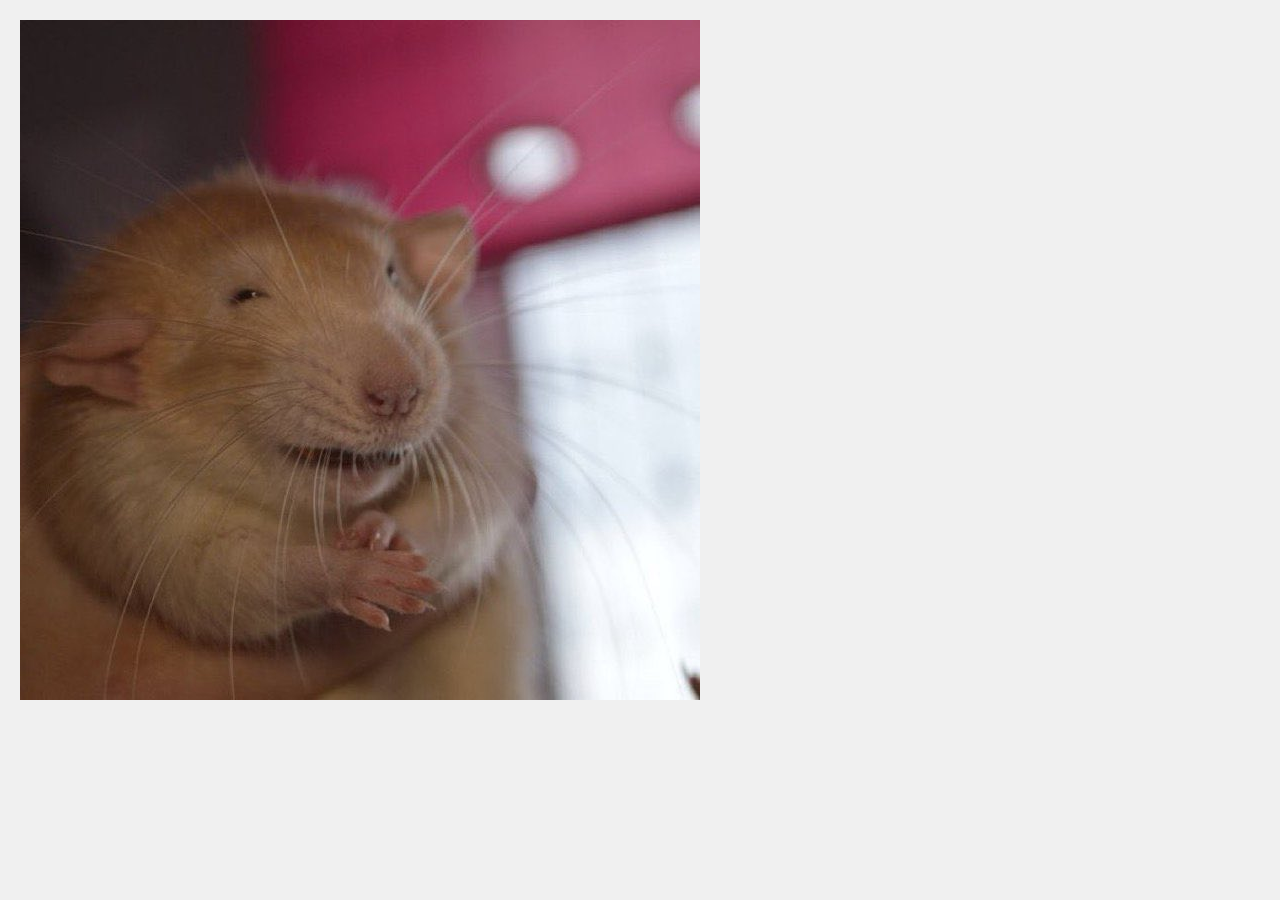
==== index.html @ bf4ac9f2 "Update index.html" ====
<!DOCTYPE html>
<html>
<head>
    <style>
        body {
            background-color: #f0f0f0;
            color: #333;
            font-family: Arial, sans-serif;
            margin: 0;
            padding: 20px;
        }
        
        img {
            max-width: 100%;
            height: auto;
        }
    </style>
</head>
<body>
<img src="/assets/plans.jpeg"/>
</body>
</html>
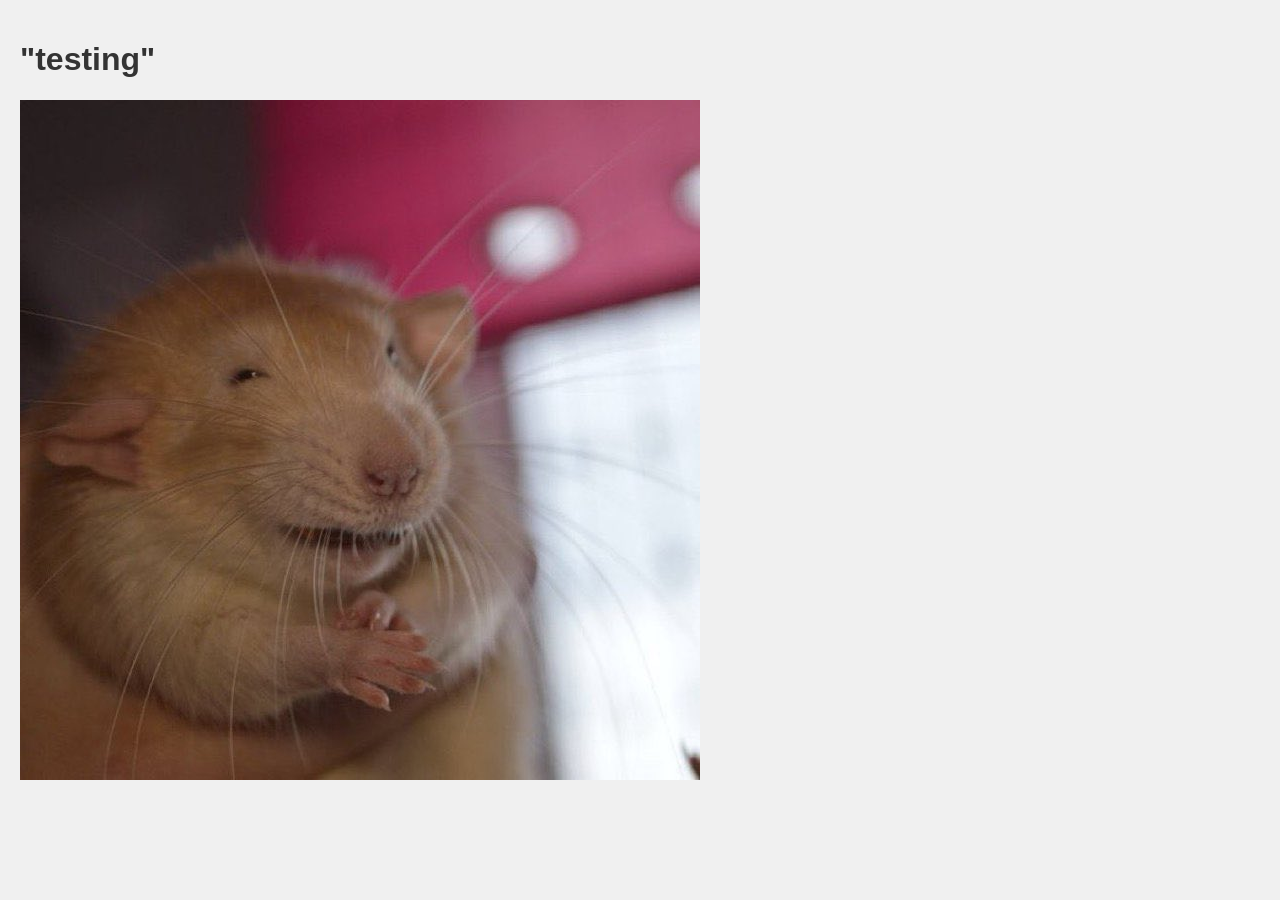
==== commit adc5861f: "Update index.html" ====
--- a/index.html
+++ b/index.html
@@ -17,6 +17,7 @@
     </style>
 </head>
 <body>
-<img src="/assets/plans.jpeg"/>
+    <h1>"testing"</h1>
+    <img src="/assets/plans.jpeg"/>
 </body>
 </html>
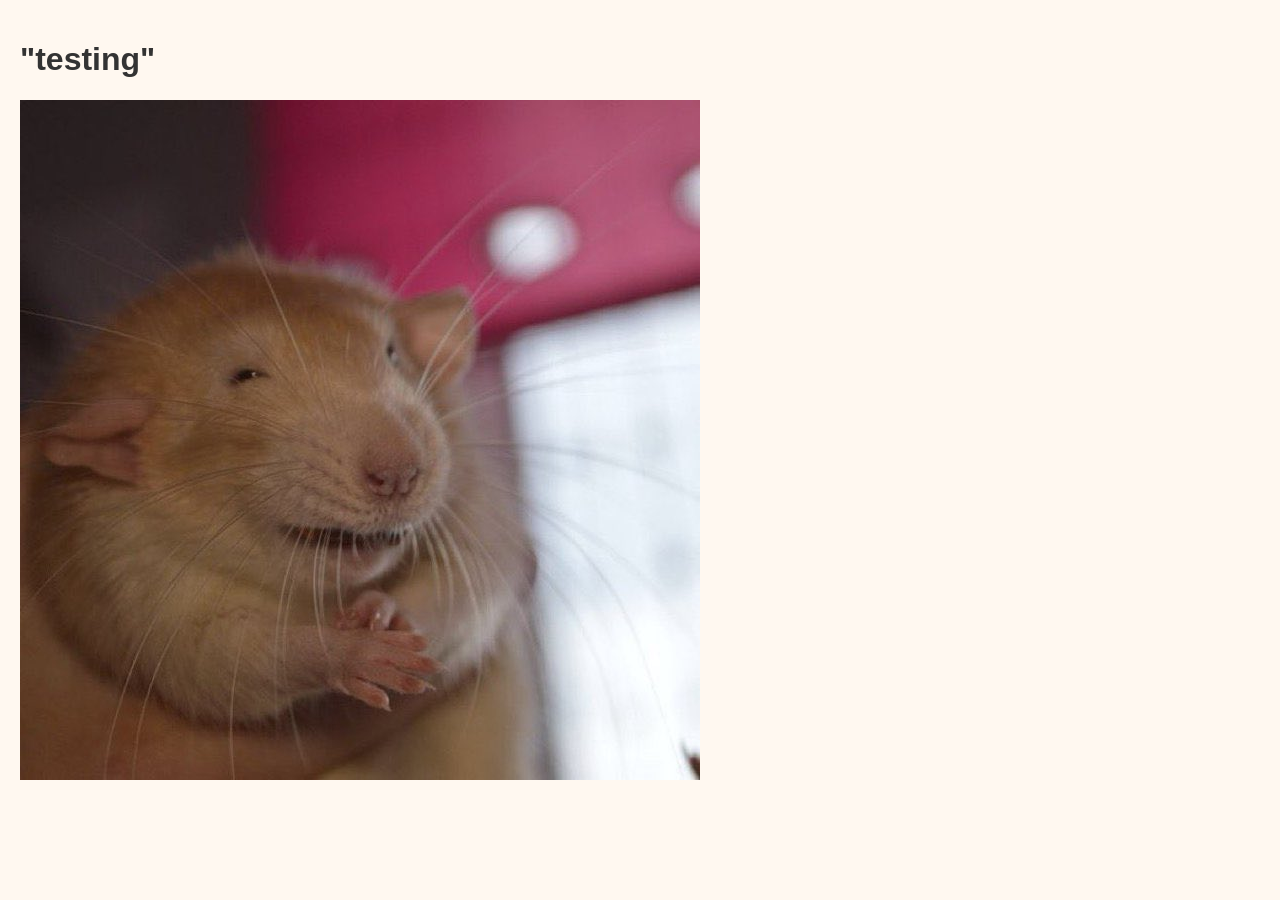
==== commit 345fa969: "Update index.html" ====
--- a/index.html
+++ b/index.html
@@ -3,7 +3,7 @@
 <head>
     <style>
         body {
-            background-color: #f0f0f0;
+            background-color: #FFF8F0;
             color: #333;
             font-family: Arial, sans-serif;
             margin: 0;
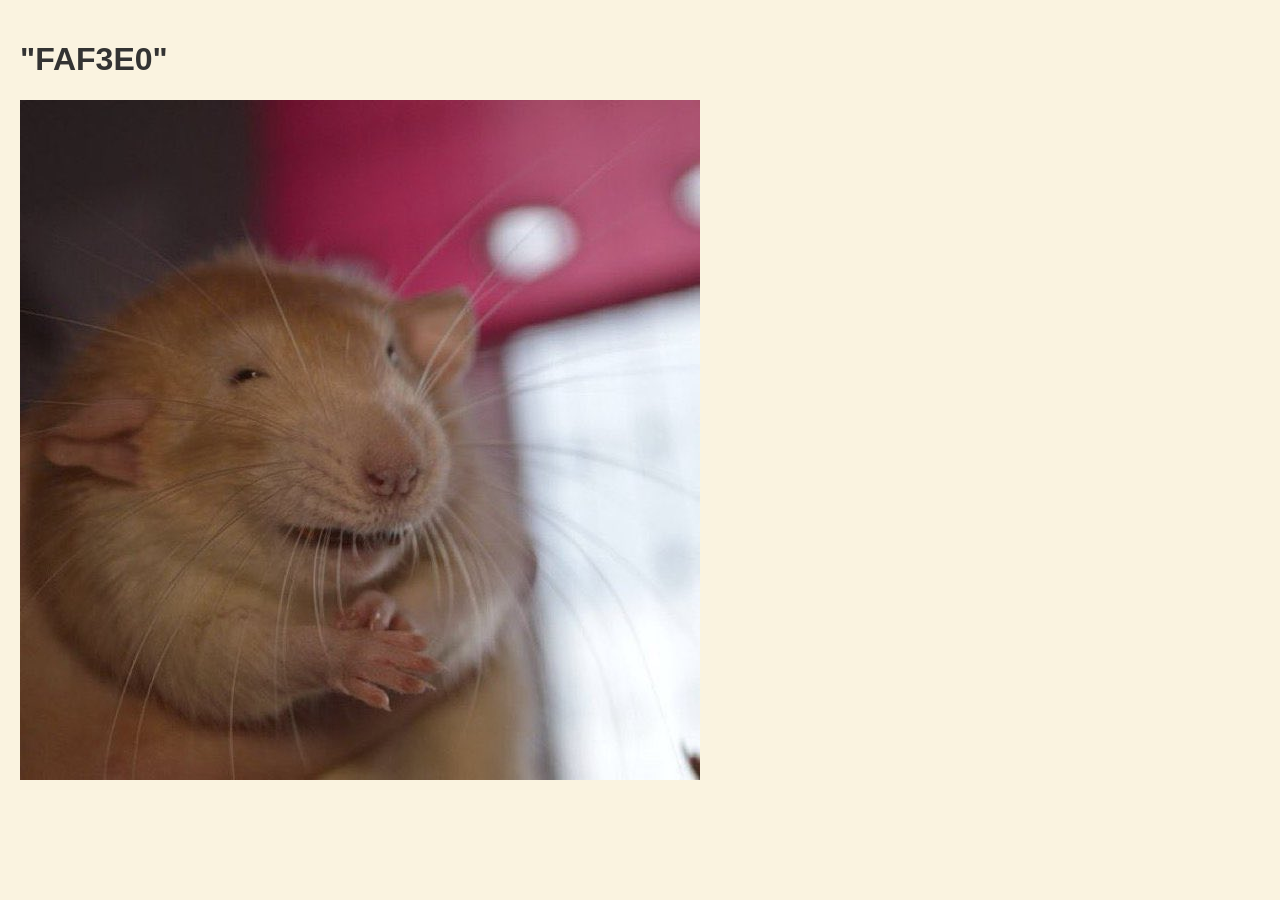
==== commit 4ca277d4: "Update index.html" ====
--- a/index.html
+++ b/index.html
@@ -3,7 +3,7 @@
 <head>
     <style>
         body {
-            background-color: #FFF8F0;
+            background-color: #FAF3E0;
             color: #333;
             font-family: Arial, sans-serif;
             margin: 0;
@@ -17,7 +17,7 @@
     </style>
 </head>
 <body>
-    <h1>"testing"</h1>
+    <h1>"FAF3E0"</h1>
     <img src="/assets/plans.jpeg"/>
 </body>
 </html>
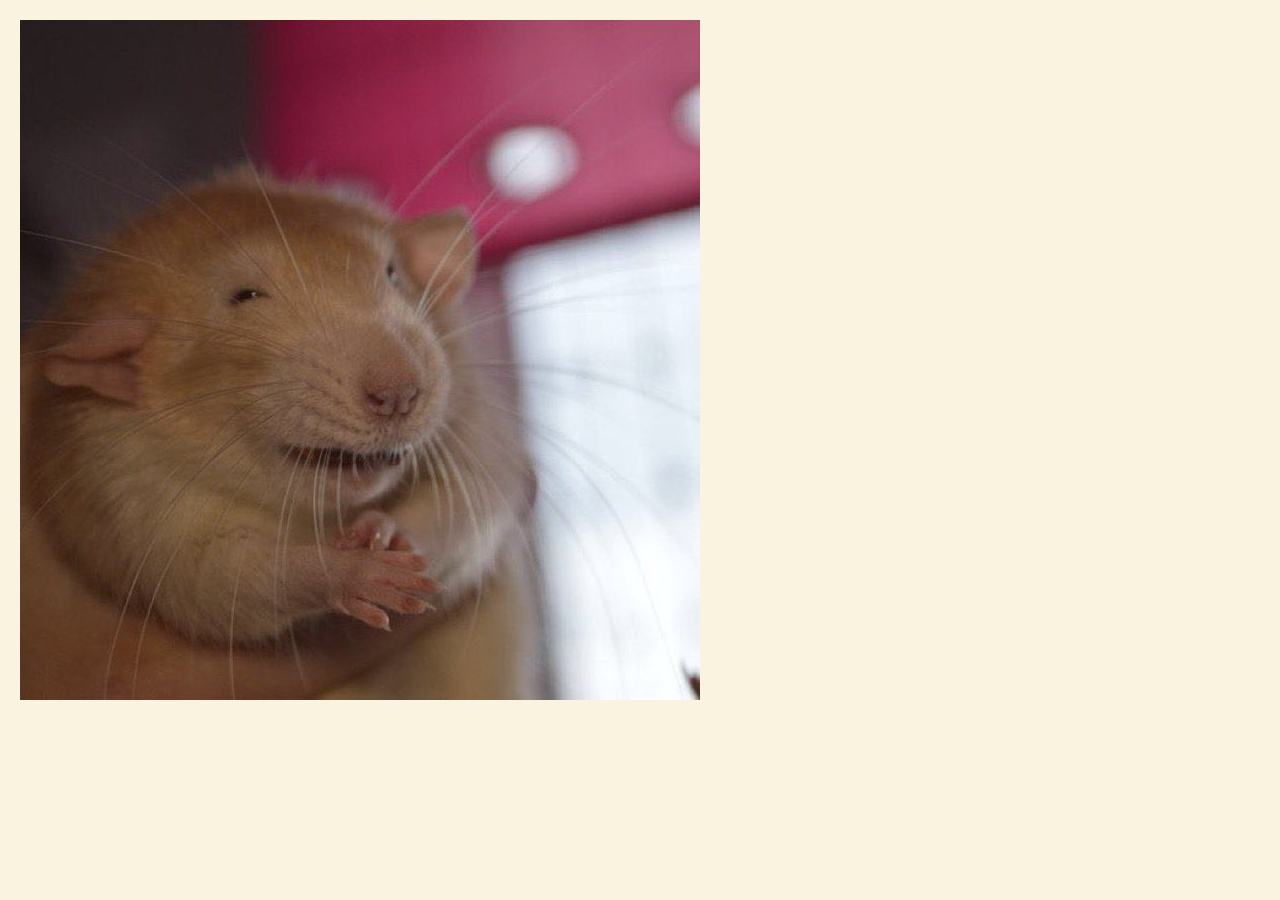
==== commit 9dec897c: "Update index.html" ====
--- a/index.html
+++ b/index.html
@@ -17,7 +17,7 @@
     </style>
 </head>
 <body>
-    <h1>"FAF3E0"</h1>
+    <!-- <h1>"FAF3E0"</h1> -->
     <img src="/assets/plans.jpeg"/>
 </body>
 </html>
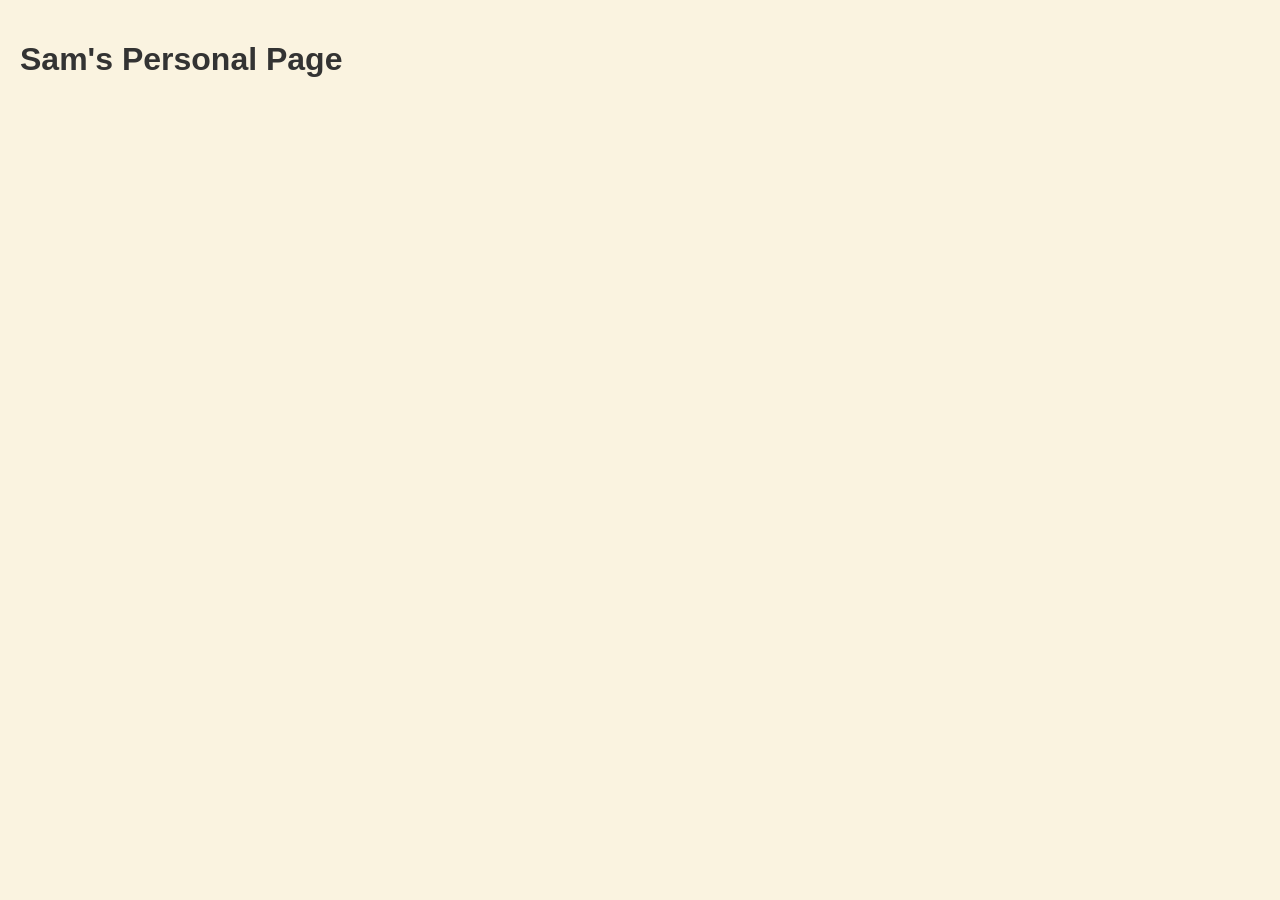
==== commit f067c542: "minor change" ====
--- a/index.html
+++ b/index.html
@@ -17,7 +17,7 @@
     </style>
 </head>
 <body>
-    <!-- <h1>"FAF3E0"</h1> -->
-    <img src="/assets/plans.jpeg"/>
+    <h1>Sam's Personal Page</h1>
+    <!-- <img src="/assets/plans.jpeg"/> -->
 </body>
 </html>
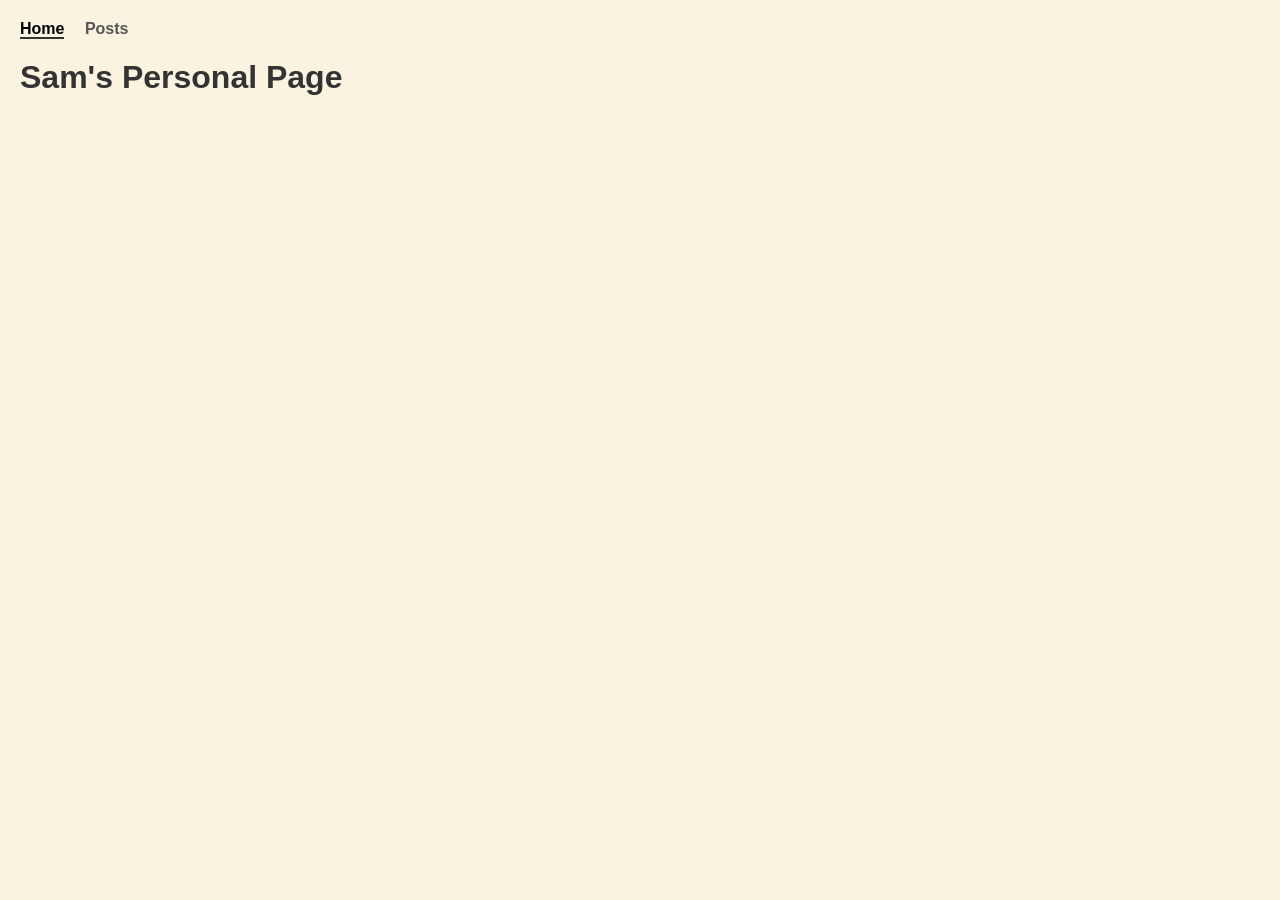
==== commit 2aae1673: "posts, .md functionality, styling" ====
--- a/index.html
+++ b/index.html
@@ -1,23 +1,14 @@
 <!DOCTYPE html>
 <html>
 <head>
-    <style>
-        body {
-            background-color: #FAF3E0;
-            color: #333;
-            font-family: Arial, sans-serif;
-            margin: 0;
-            padding: 20px;
-        }
-        
-        img {
-            max-width: 100%;
-            height: auto;
-        }
-    </style>
+    <title>Home</title>
+    <link rel="stylesheet" href="styles.css">
 </head>
 <body>
+    <nav>
+        <a href="index.html" class="active">Home</a>
+        <a href="posts.html">Posts</a>
+    </nav>
     <h1>Sam's Personal Page</h1>
-    <!-- <img src="/assets/plans.jpeg"/> -->
 </body>
 </html>
--- a/styles.css
+++ b/styles.css
@@ -0,0 +1,50 @@
+body {
+    background-color: #FAF3E0;
+    color: #333;
+    font-family: Arial, sans-serif;
+    margin: 0;
+    padding: 20px;
+    max-width: 700px;
+}
+
+nav {
+    margin-bottom: 20px;
+}
+
+nav a {
+    margin-right: 16px;
+    color: #555;
+    text-decoration: none;
+    font-weight: bold;
+}
+
+nav a:hover {
+    color: #000;
+}
+
+nav a.active {
+    color: #000;
+    border-bottom: 2px solid #333;
+}
+
+img {
+    max-width: 100%;
+    height: auto;
+}
+
+.post-date {
+    color: #888;
+    font-size: 0.9em;
+    margin-bottom: 16px;
+}
+
+.back-link {
+    margin-top: 40px;
+    display: inline-block;
+    color: #555;
+    text-decoration: none;
+}
+
+.back-link:hover {
+    color: #000;
+}
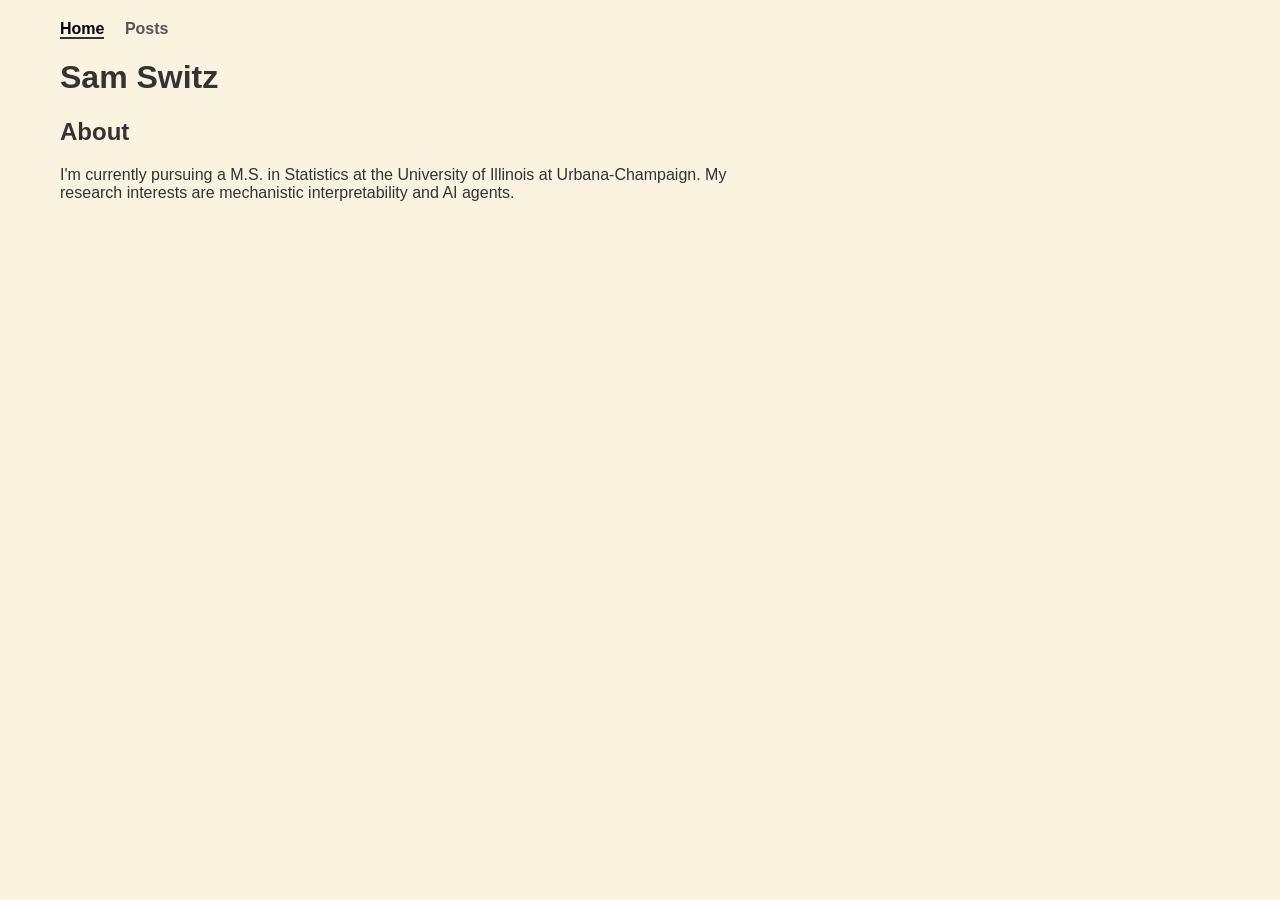
==== commit 00aeb6b0: "quick bio" ====
--- a/index.html
+++ b/index.html
@@ -1,7 +1,8 @@
 <!DOCTYPE html>
 <html>
 <head>
-    <title>Home</title>
+    <title>Sam Switz</title>
+    <meta name="description" content="Sam Switz is an M.S. in Statistics student at the University of Illinois at Urbana-Champaign researching mechanistic interpretability.">
     <link rel="stylesheet" href="styles.css">
 </head>
 <body>
@@ -9,6 +10,30 @@
         <a href="index.html" class="active">Home</a>
         <a href="posts.html">Posts</a>
     </nav>
-    <h1>Sam's Personal Page</h1>
+    <h1>Sam Switz</h1>
+    <!-- <p><em>M.S. in Statistics student at the University of Illinois at Urbana-Champaign</em></p> -->
+
+    <section>
+        <h2>About</h2>
+        <p>I'm currently pursuing a M.S. in Statistics at the University of Illinois at Urbana-Champaign. My research interests are mechanistic interpretability and AI agents.</p>
+    </section>
+
+    <!-- <section>
+        <h2>Research interests</h2>
+        <ul>
+            <li>[TODO: theme 1]</li>
+            <li>[TODO: theme 2]</li>
+            <li>[TODO: theme 3]</li>
+        </ul>
+    </section>
+
+    <section>
+        <h2>Contact</h2>
+        <ul>
+            <li>Email: [TODO: sam [at] domain [dot] edu]</li>
+            <li>[TODO: Google Scholar link]</li>
+            <li>[TODO: GitHub link]</li>
+        </ul>
+    </section> -->
 </body>
 </html>
--- a/styles.css
+++ b/styles.css
@@ -4,6 +4,7 @@
     font-family: Arial, sans-serif;
     margin: 0;
     padding: 20px;
+    margin-left: 40px;
     max-width: 700px;
 }
 
@@ -48,3 +49,25 @@
 .back-link:hover {
     color: #000;
 }
+
+pre {
+    background-color: #1e1e1e;
+    color: #d4d4d4;
+    padding: 16px;
+    border-radius: 6px;
+    overflow-x: auto;
+    font-size: 0.9em;
+    line-height: 1.5;
+}
+
+pre code {
+    background: none;
+    color: inherit;
+    padding: 0;
+    font-family: 'Consolas', 'Courier New', monospace;
+}
+
+code {
+    font-family: 'Consolas', 'Courier New', monospace;
+    font-size: 0.9em;
+}
